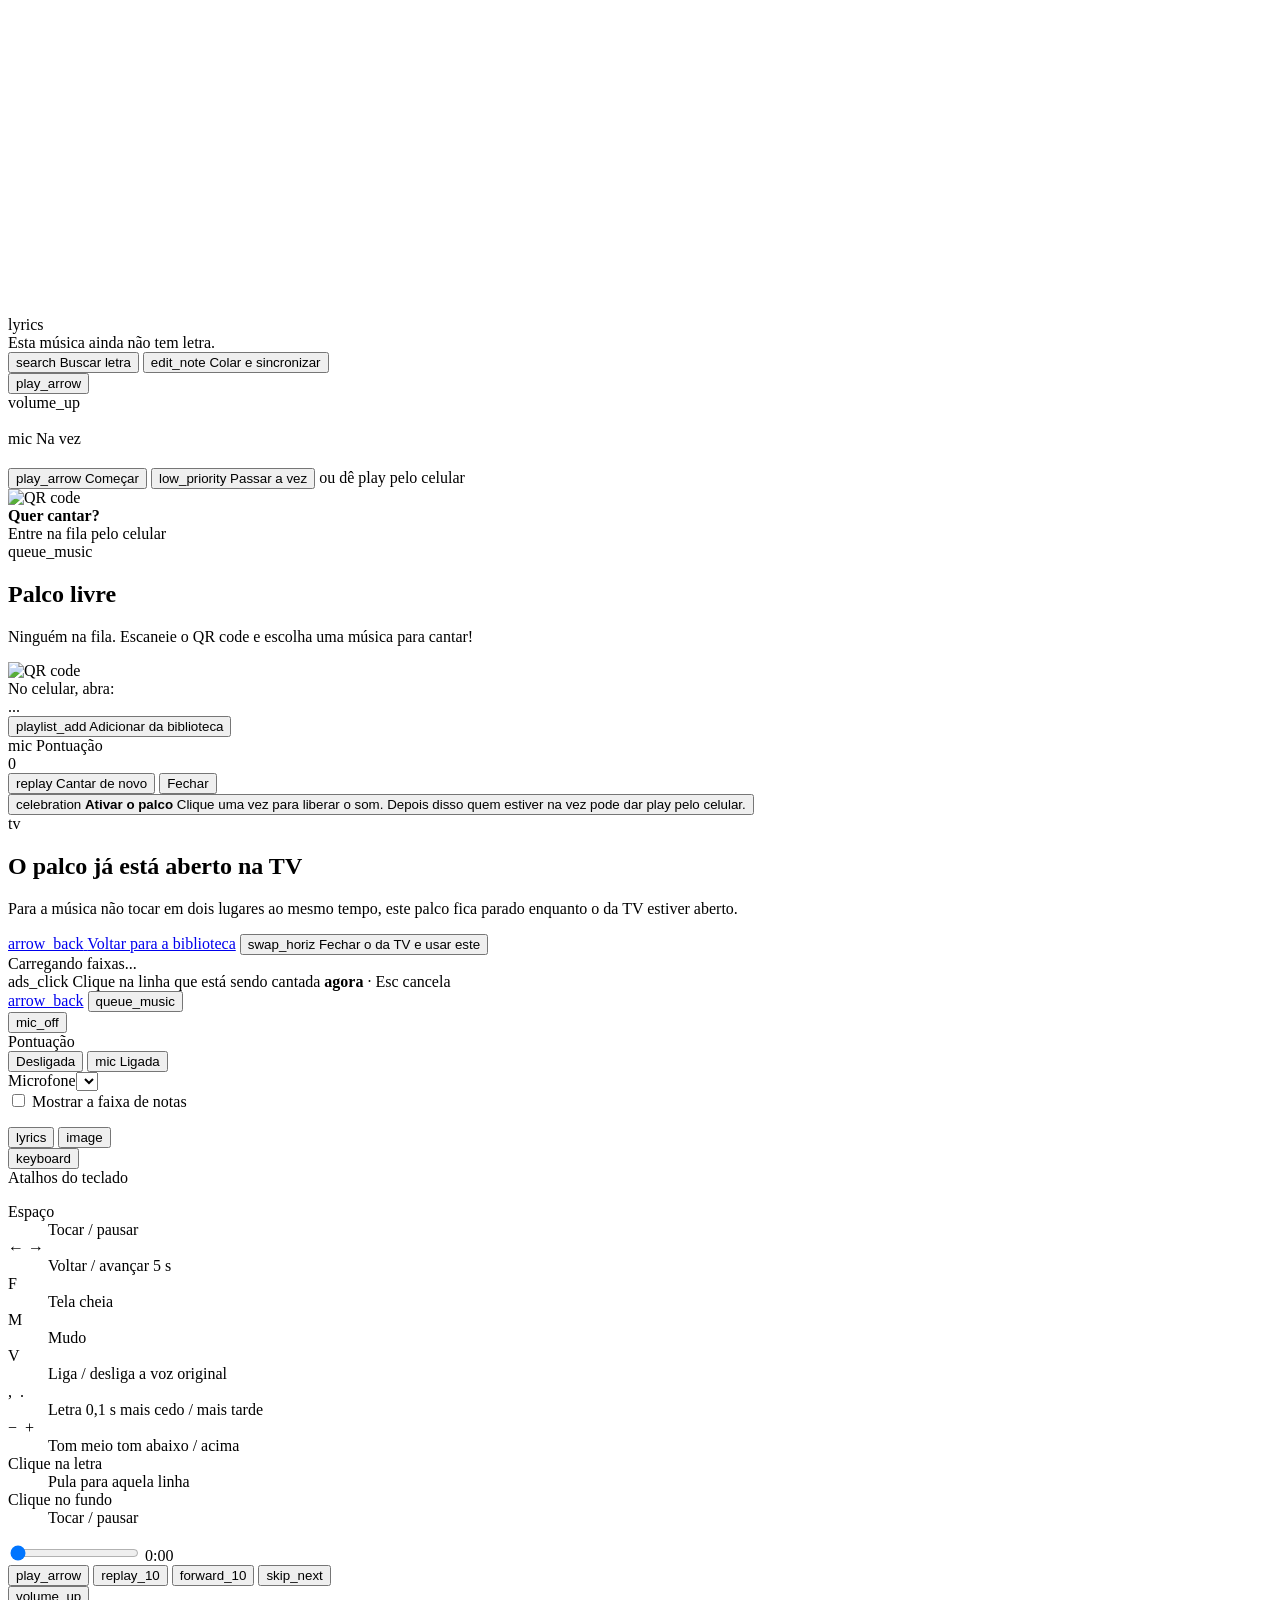
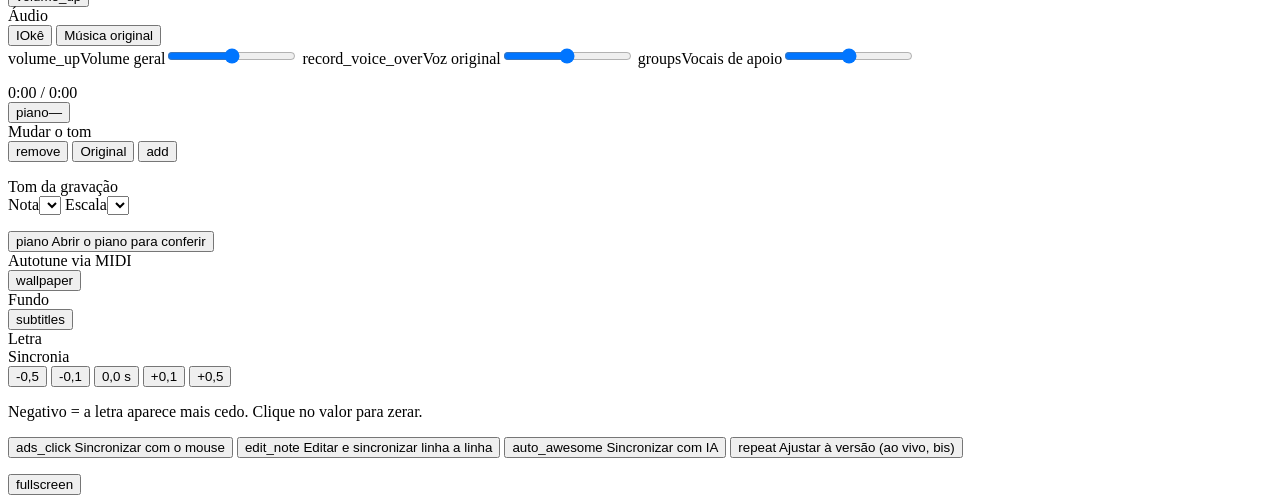
==== web/player.html @ f5f46889 "IOkê 1.0.0" ====
<!doctype html>
<html lang="pt-BR">
<head>
  <meta charset="utf-8">
  <meta name="viewport" content="width=device-width, initial-scale=1">
  <title data-i18n="player.pagina">Player — IOkê</title>
  <link rel="icon" href="/static/img/favicon.svg" type="image/svg+xml">
  <link rel="stylesheet" href="/fonts/inter.css">
  <link rel="stylesheet" href="/fonts/icons.css">
  <link rel="stylesheet" href="/static/css/style.css">
  <link rel="stylesheet" href="/static/css/player.css">
</head>
<body class="player-body">
  <div class="player ui-on" id="player">
    <!-- palco: fundo + letra -->
    <div class="stage" id="stage">
      <div class="bg" id="bg"></div>
      <video class="bgvideo" id="bgVideo" muted playsinline preload="auto" disablepictureinpicture></video>
      <div class="shade"></div>
      <div class="tint"></div><!-- camada de cor do visual (cor e opacidade) -->
      <div class="lyrics" id="lyrics"><div class="lyrics-inner" id="lyricsInner"></div></div>
      <canvas class="lane hidden" id="lane" aria-hidden="true"></canvas>
      <div class="live-score hidden" id="liveScore" title="Pontuação até agora" data-i18n-title="player.pontuacao_agora"></div>
      <div class="no-lyrics hidden" id="noLyrics">
        <span class="ms xl">lyrics</span>
        <div data-i18n="player.sem_letra">Esta música ainda não tem letra.</div>
        <div class="row" style="justify-content:center">
          <button class="btn" id="findLyrics"><span class="ms">search</span> <span data-i18n="player.buscar_letra">Buscar letra</span></button>
          <button class="btn outline" id="writeLyrics"><span class="ms">edit_note</span> <span data-i18n="player.colar_sincronizar">Colar e sincronizar</span></button>
        </div>
      </div>
    </div>

    <button class="big-play" id="bigPlay" aria-label="Tocar" data-i18n-aria="player.tocar"><span class="ms fill">play_arrow</span></button>
    <div class="reactions" id="reactions" aria-hidden="true"></div>
    <div class="vol-osd" id="volOsd" aria-hidden="true">
      <span class="ms" id="volOsdIcon">volume_up</span>
      <div class="vol-osd-track"><i id="volOsdBar"></i></div>
      <b id="volOsdVal"></b>
    </div>

    <!-- ===== modo palco (fila de cantores) ===== -->
    <section class="party-overlay hidden" id="stageOverlay">
      <div class="po-card">
        <img class="po-cover" id="poCover" alt="">
        <div class="po-body">
          <span class="po-eyebrow"><span class="ms">mic</span> <span data-i18n="player.na_vez">Na vez</span></span>
          <h1 class="po-singer" id="poSinger"></h1>
          <div class="po-song" id="poSong"></div>
          <div class="po-actions">
            <button class="btn light lg" id="poStart" data-nav-default><span class="ms fill">play_arrow</span> <span data-i18n="player.comecar">Começar</span></button>
            <button class="btn outline lg hidden" id="poPass" title="As próximas pessoas cantam antes; esta volta logo depois" data-i18n-title="player.passar_explica"><span class="ms">low_priority</span> <span data-i18n="player.passar">Passar a vez</span></button>
            <span class="small muted" id="poHint" data-i18n="player.play_celular">ou dê play pelo celular</span>
          </div>
        </div>
      </div>
      <div class="po-next" id="poNext"></div>
      <div class="po-join"><img id="poQr" alt="QR code"><div><b data-i18n="player.quer_cantar">Quer cantar?</b><div class="small muted" data-i18n="player.entre_fila">Entre na fila pelo celular</div><div class="po-url" id="poUrl"></div></div></div>
    </section>

    <section class="party-overlay hidden" id="partyIdle">
      <div class="idle-card">
        <span class="ms idle-icon">queue_music</span>
        <h1 data-i18n="player.palco_livre">Palco livre</h1>
        <p id="idleText" data-i18n="player.ninguem_fila">Ninguém na fila. Escaneie o QR code e escolha uma música para cantar!</p>
        <div class="idle-join">
          <img id="idleQr" alt="QR code">
          <div><div class="small muted" data-i18n="player.no_celular_abra">No celular, abra:</div><div class="idle-url" id="idleUrl">...</div></div>
        </div>
        <div class="idle-waiting" id="idleWaiting"></div>
        <button class="btn outline" id="idleAdd"><span class="ms">playlist_add</span> <span data-i18n="player.adicionar_biblioteca">Adicionar da biblioteca</span></button>
      </div>
    </section>

    <section class="score-card hidden" id="scoreCard">
      <div class="sc-box">
        <div class="sc-eyebrow"><span class="ms">mic</span> <span data-i18n="player.pontuacao">Pontuação</span></div>
        <div class="sc-number" id="scNumber">0</div>
        <div class="sc-stars" id="scStars"></div>
        <div class="sc-verdict" id="scVerdict"></div>
        <div class="small muted" id="scSinger"></div>
        <div class="row sc-actions" id="scActions">
          <button class="btn light" id="scAgain"><span class="ms">replay</span> <span data-i18n="player.cantar_de_novo">Cantar de novo</span></button>
          <button class="btn outline" id="scClose" data-i18n="comum.fechar">Fechar</button>
        </div>
      </div>
    </section>

    <section class="unlock hidden" id="unlock">
      <button class="unlock-btn" id="unlockBtn">
        <span class="ms fill">celebration</span>
        <b data-i18n="player.ativar_palco">Ativar o palco</b>
        <span class="small" data-i18n="player.ativar_texto">Clique uma vez para liberar o som. Depois disso quem estiver na vez pode dar play pelo celular.</span>
      </button>
    </section>

    <aside class="drawer le-drawer" id="lyricsEditor" aria-hidden="true"></aside>

    <!-- o palco ja esta aberto na TV: esta janela fica parada (nada de musica em dois lugares) -->
    <section class="stage-block hidden" id="stageBlock">
      <div class="sb-box">
        <span class="ms sb-icon">tv</span>
        <h2 data-i18n="player.palco_aberto_tv">O palco já está aberto na TV</h2>
        <p class="muted" data-i18n="player.palco_aberto_texto">Para a música não tocar em dois lugares ao mesmo tempo, este palco fica parado enquanto o da TV
          estiver aberto.</p>
        <div class="row sb-actions">
          <a class="btn light" href="/cantar"><span class="ms">arrow_back</span> <span data-i18n="player.voltar_biblioteca">Voltar para a biblioteca</span></a>
          <button class="btn outline" id="sbTakeOver"><span class="ms">swap_horiz</span> <span data-i18n="player.usar_este">Fechar o da TV e usar este</span></button>
        </div>
      </div>
    </section>

    <div class="pills">
      <div class="pill" id="loading"><span class="spinner"></span> <span id="loadingText" data-i18n="player.carregando_faixas">Carregando faixas...</span></div>
      <div class="pill ai-pill hidden" id="aiPill"></div>
      <div class="pill hidden" id="videoStatus"></div>
      <div class="pill upnext hidden" id="upNext"></div>
      <div class="pill accent hidden" id="syncHint"><span class="ms">ads_click</span> <span data-i18n-html="player.clique_linha">Clique na linha que está sendo cantada <b>agora</b> · Esc cancela</span></div>
    </div>

    <!-- barra de cima -->
    <header class="top-bar ui">
      <a class="ub" href="/cantar" title="Voltar para a biblioteca" data-i18n-title="player.voltar_biblioteca"><span class="ms">arrow_back</span></a>
      <span class="grow"></span>
      <button class="ub party-only" id="queueBtn" title="Fila de cantores" data-i18n-title="player.fila_cantores"><span class="ms">queue_music</span><span class="q-count" id="queueCount"></span></button>
      <div class="menu-wrap drop" id="scoreMenu">
        <button class="ub trigger" title="Pontuação pelo microfone" data-i18n-title="player.pontuacao_mic"><span class="ms" id="scoreIcon">mic_off</span></button>
        <div class="menu">
          <div class="menu-title" data-i18n="player.pontuacao">Pontuação</div>
          <div class="seg full" id="scoreSeg">
            <button data-score="off" data-i18n="player.desligada">Desligada</button>
            <button data-score="on"><span class="ms">mic</span> <span data-i18n="player.ligada">Ligada</span></button>
          </div>
          <div id="scoreMenuBody">
            <label class="field mic-field"><span data-i18n="player.microfone">Microfone</span><select class="input compact" id="micSel"></select></label>
            <div class="mic-meter"><i id="micLevel"></i></div>
            <label class="toggle-row small"><input type="checkbox" id="laneToggle"> <span data-i18n="player.mostrar_notas">Mostrar a faixa de notas</span></label>
          </div>
          <p class="menu-note" id="scoreNote"></p>
        </div>
      </div>
      <button class="ub" id="lyricsBtn" title="Trocar a letra" data-i18n-title="player.trocar_letra"><span class="ms">lyrics</span></button>
      <button class="ub" id="coverBtn" title="Trocar a capa" data-i18n-title="player.trocar_capa"><span class="ms">image</span></button>
      <div class="menu-wrap drop" id="helpMenu">
        <button class="ub trigger" title="Atalhos do teclado" data-i18n-title="player.atalhos"><span class="ms">keyboard</span></button>
        <div class="menu">
          <div class="menu-title" data-i18n="player.atalhos">Atalhos do teclado</div>
          <dl class="shortcuts">
            <dt data-i18n="player.espaco">Espaço</dt><dd data-i18n="player.tocar_pausar">Tocar / pausar</dd>
            <dt>← →</dt><dd data-i18n="player.voltar_avancar">Voltar / avançar 5 s</dd>
            <dt>F</dt><dd data-i18n="player.tela_cheia">Tela cheia</dd>
            <dt>M</dt><dd data-i18n="player.mudo">Mudo</dd>
            <dt>V</dt><dd data-i18n="player.atalho_voz">Liga / desliga a voz original</dd>
            <dt>, &nbsp;.</dt><dd data-i18n="player.atalho_letra">Letra 0,1 s mais cedo / mais tarde</dd>
            <dt>− &nbsp;+</dt><dd data-i18n="player.atalho_tom">Tom meio tom abaixo / acima</dd>
            <dt data-i18n="player.clique_letra">Clique na letra</dt><dd data-i18n="player.pula_linha">Pula para aquela linha</dd>
            <dt data-i18n="player.clique_fundo">Clique no fundo</dt><dd data-i18n="player.tocar_pausar2">Tocar / pausar</dd>
          </dl>
        </div>
      </div>
    </header>

    <!-- barra de baixo -->
    <footer class="bottom-bar ui">
      <div class="timeline">
        <input type="range" class="seek" id="seek" min="0" max="1" step="0.01" value="0" aria-label="Posição da música" data-i18n-aria="player.posicao">
        <span class="time" id="remTime">0:00</span>
      </div>
      <div class="cbar">
        <div class="cgroup">
          <button class="cb" id="playBtn" title="Tocar / pausar (espaço)" data-i18n-title="player.tocar_pausar_espaco" data-nav-default><span class="ms fill">play_arrow</span></button>
          <button class="cb" id="back10" title="Voltar 10 s" data-i18n-title="player.voltar10"><span class="ms">replay_10</span></button>
          <button class="cb" id="fwd10" title="Avançar 10 s" data-i18n-title="player.avancar10"><span class="ms">forward_10</span></button>
          <button class="cb party-only" id="skipBtn" title="Pular para o próximo cantor" data-i18n-title="player.pular_cantor"><span class="ms fill">skip_next</span></button>

          <div class="menu-wrap" id="volMenu">
            <button class="cb trigger" title="Áudio: volumes e vozes" data-i18n-title="player.audio_titulo"><span class="ms" id="volIcon">volume_up</span></button>
            <div class="menu left">
              <div class="menu-title" data-i18n="player.audio">Áudio</div>
              <div class="seg full" id="modeSeg">
                <button data-mode="instrumental" data-i18n="player.karaoke">IOkê</button>
                <button data-mode="original" data-i18n="player.musica_original">Música original</button>
              </div>
              <div class="sliders">
                <label class="srow"><span class="ms">volume_up</span><span class="sl" data-i18n="player.volume_geral">Volume geral</span><input type="range" id="master" min="0" max="1" step="0.01"><b id="masterVal"></b></label>
                <label class="srow instr-only"><span class="ms">record_voice_over</span><span class="sl" data-i18n="player.voz_original">Voz original</span><input type="range" id="leadVol" min="0" max="1.5" step="0.01"><b id="leadVolVal"></b></label>
                <label class="srow instr-only"><span class="ms">groups</span><span class="sl" data-i18n="player.vocais_apoio">Vocais de apoio</span><input type="range" id="backVol" min="0" max="1.5" step="0.01"><b id="backVolVal"></b></label>
              </div>
              <p class="menu-note" id="mixNote"></p>
            </div>
          </div>
          <span class="clock"><span id="curTime">0:00</span> / <span id="durTime">0:00</span></span>
        </div>

        <div class="now" id="nowTitle"></div>

        <div class="cgroup right">
          <div class="menu-wrap" id="keyMenu">
            <button class="cb chip trigger" title="Tom da música (autotune)" data-i18n-title="player.tom_titulo"><span class="ms">piano</span><span id="keyLabel">—</span></button>
            <div class="menu">
              <div class="menu-title" data-i18n="player.mudar_tom">Mudar o tom</div>
              <div class="transpose-row">
                <button class="sbtn" id="tDown" title="Meio tom mais grave (−)" data-i18n-title="player.meio_tom_grave"><span class="ms">remove</span></button>
                <button class="sbtn" id="tVal" title="Clique para voltar ao tom original" data-i18n-title="player.voltar_tom">Original</button>
                <button class="sbtn" id="tUp" title="Meio tom mais agudo (+)" data-i18n-title="player.meio_tom_agudo"><span class="ms">add</span></button>
              </div>
              <p class="menu-note" id="tNote"></p>
              <div class="menu-title" data-i18n="player.tom_gravacao">Tom da gravação</div>
              <div class="fields">
                <label class="field"><span data-i18n="player.nota">Nota</span><select class="input compact" id="keySel"></select></label>
                <label class="field"><span data-i18n="player.escala">Escala</span><select class="input compact" id="scaleSel"></select></label>
              </div>
              <p class="menu-note" id="keyInfo"></p>
              <button class="menu-item" id="pianoBtn"><span class="ms">piano</span> <span data-i18n="player.abrir_piano">Abrir o piano para conferir</span></button>
              <div class="menu-title" data-i18n="player.autotune_midi">Autotune via MIDI</div>
              <div class="midi-box" id="midiBox"></div>
            </div>
          </div>

          <div class="menu-wrap" id="bgMenu">
            <button class="cb trigger" title="Fundo" data-i18n-title="player.fundo"><span class="ms">wallpaper</span></button>
            <div class="menu"><div class="menu-scroll">
              <div class="menu-title" data-i18n="player.fundo">Fundo</div>
              <div class="lk-mode-slot"></div>
              <div id="lookBg"></div>
            </div></div>
          </div>

          <div class="menu-wrap" id="textMenu">
            <button class="cb trigger" title="Letra: visual e sincronia" data-i18n-title="player.letra_titulo"><span class="ms">subtitles</span></button>
            <div class="menu"><div class="menu-scroll">
              <div class="menu-title" data-i18n="player.letra">Letra</div>
              <div class="lk-mode-slot"></div>
              <div id="lookText"></div>
              <div class="menu-title" data-i18n="player.sincronia">Sincronia</div>
              <div class="sync-grid">
                <button class="sbtn" data-off="-0.5" title="Letra mais cedo" data-i18n-title="player.letra_cedo">-0,5</button>
                <button class="sbtn" data-off="-0.1" title="Letra mais cedo" data-i18n-title="player.letra_cedo">-0,1</button>
                <button class="sbtn offset" id="offsetVal" title="Clique para zerar" data-i18n-title="player.zerar">0,0 s</button>
                <button class="sbtn" data-off="0.1" title="Letra mais tarde" data-i18n-title="player.letra_tarde">+0,1</button>
                <button class="sbtn" data-off="0.5" title="Letra mais tarde" data-i18n-title="player.letra_tarde">+0,5</button>
              </div>
              <p class="menu-note" data-i18n="player.negativo">Negativo = a letra aparece mais cedo. Clique no valor para zerar.</p>
              <button class="menu-item" id="syncMouse"><span class="ms">ads_click</span> <span data-i18n="player.sync_mouse">Sincronizar com o mouse</span></button>
              <button class="menu-item" id="editLyrics"><span class="ms">edit_note</span> <span data-i18n="player.editar_linha">Editar e sincronizar linha a linha</span></button>
              <button class="menu-item" id="aiLyrics"><span class="ms">auto_awesome</span> <span data-i18n="player.sync_ia">Sincronizar com IA</span></button>
              <button class="menu-item" id="aiAdapt"><span class="ms">repeat</span> <span data-i18n="player.ajustar_versao">Ajustar à versão (ao vivo, bis)</span></button>
              <p class="menu-note" id="aiNote"></p>
            </div></div>
          </div>

          <button class="cb" id="fsBtn" title="Tela cheia (F)" data-i18n-title="player.tela_cheia_f"><span class="ms">fullscreen</span></button>
        </div>
      </div>
    </footer>
  </div>

  <script type="module" src="/static/js/player.js"></script>
</body>
</html>
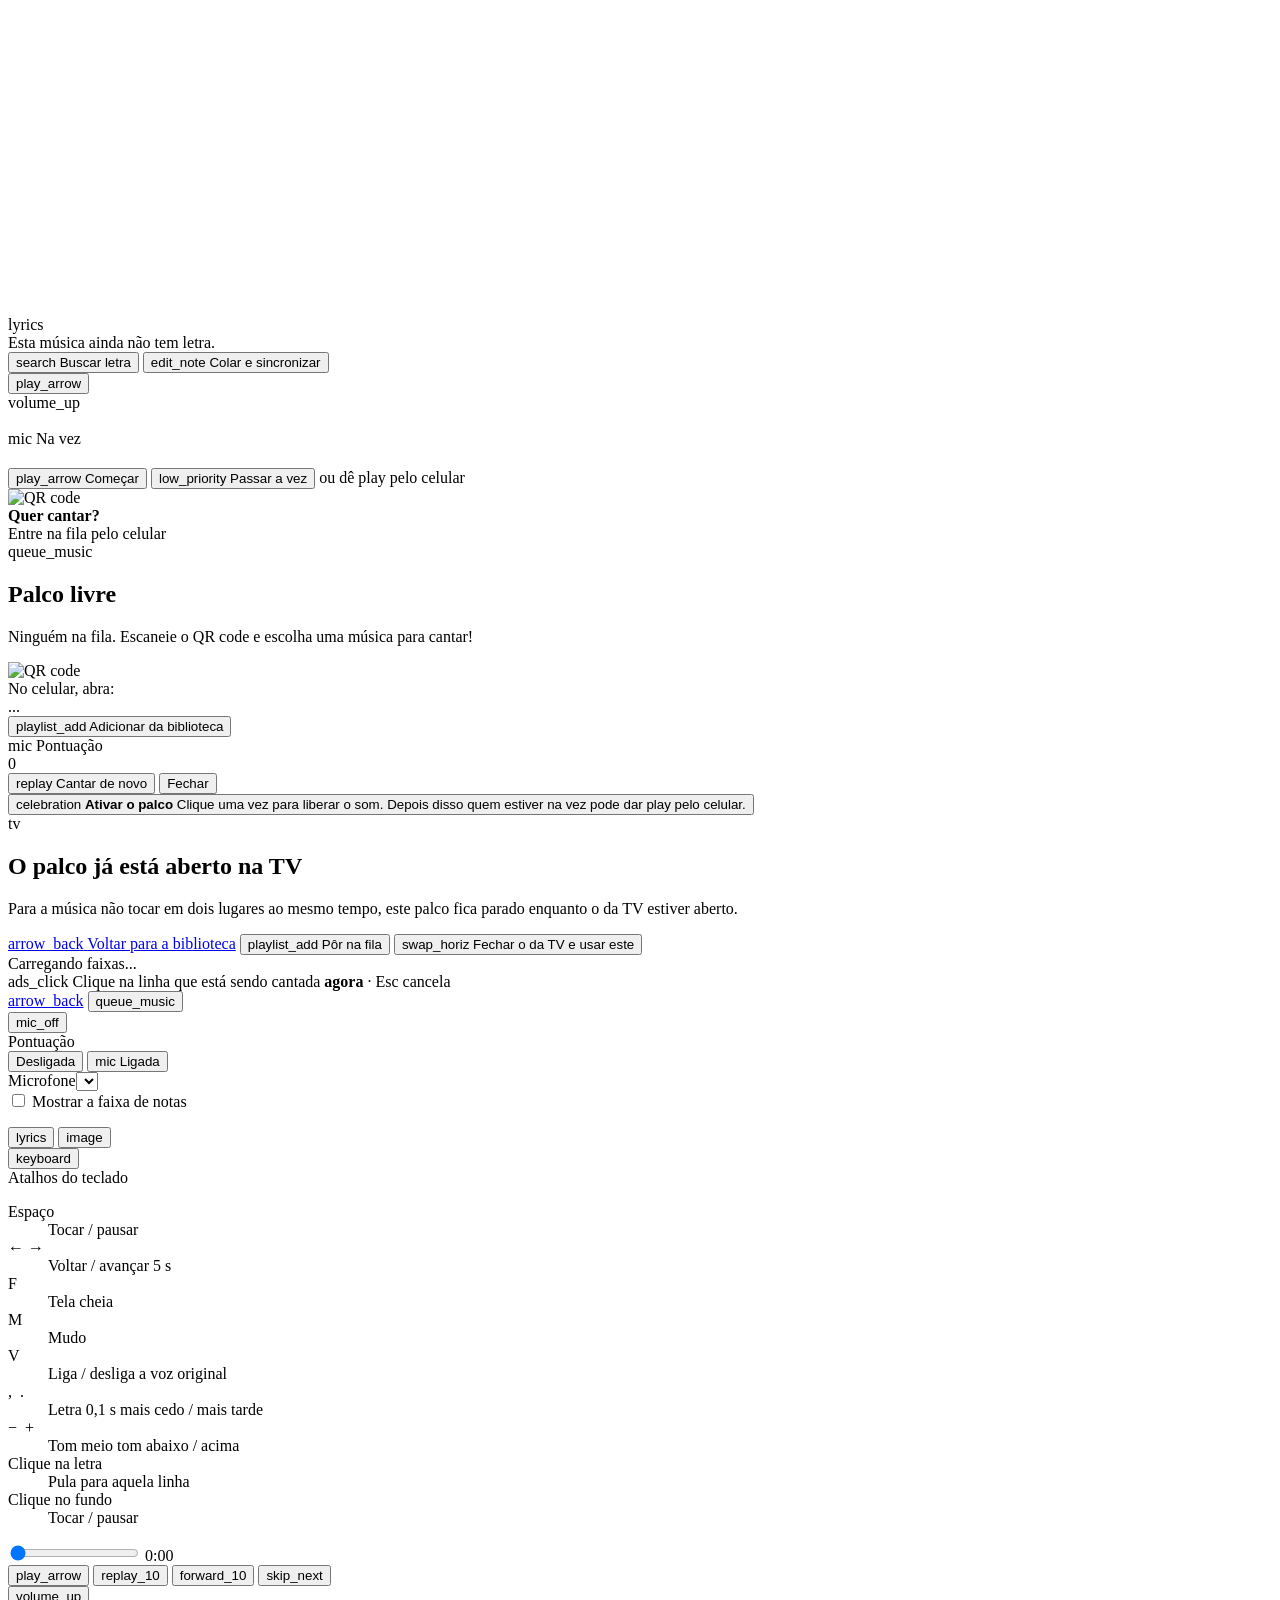
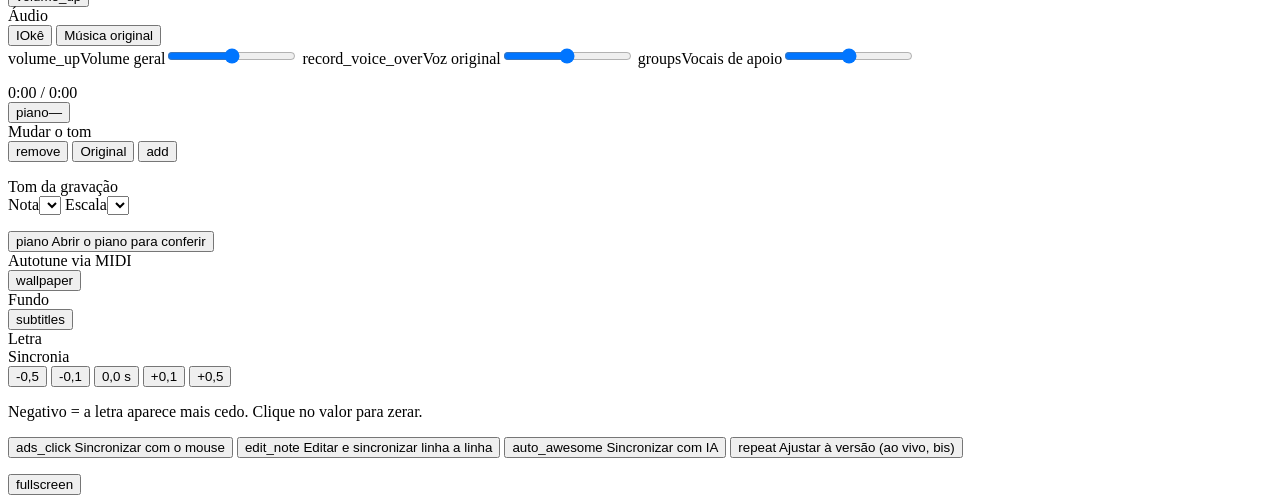
==== commit 56ed5088: "Queue songs instead of playing them while the stage is open" ====
--- a/web/player.html
+++ b/web/player.html
@@ -105,6 +105,7 @@
           estiver aberto.</p>
         <div class="row sb-actions">
           <a class="btn light" href="/cantar"><span class="ms">arrow_back</span> <span data-i18n="player.voltar_biblioteca">Voltar para a biblioteca</span></a>
+          <button class="btn light hidden" id="sbQueue"><span class="ms">playlist_add</span> <span data-i18n="player.por_na_fila">Pôr na fila</span></button>
           <button class="btn outline" id="sbTakeOver"><span class="ms">swap_horiz</span> <span data-i18n="player.usar_este">Fechar o da TV e usar este</span></button>
         </div>
       </div>
